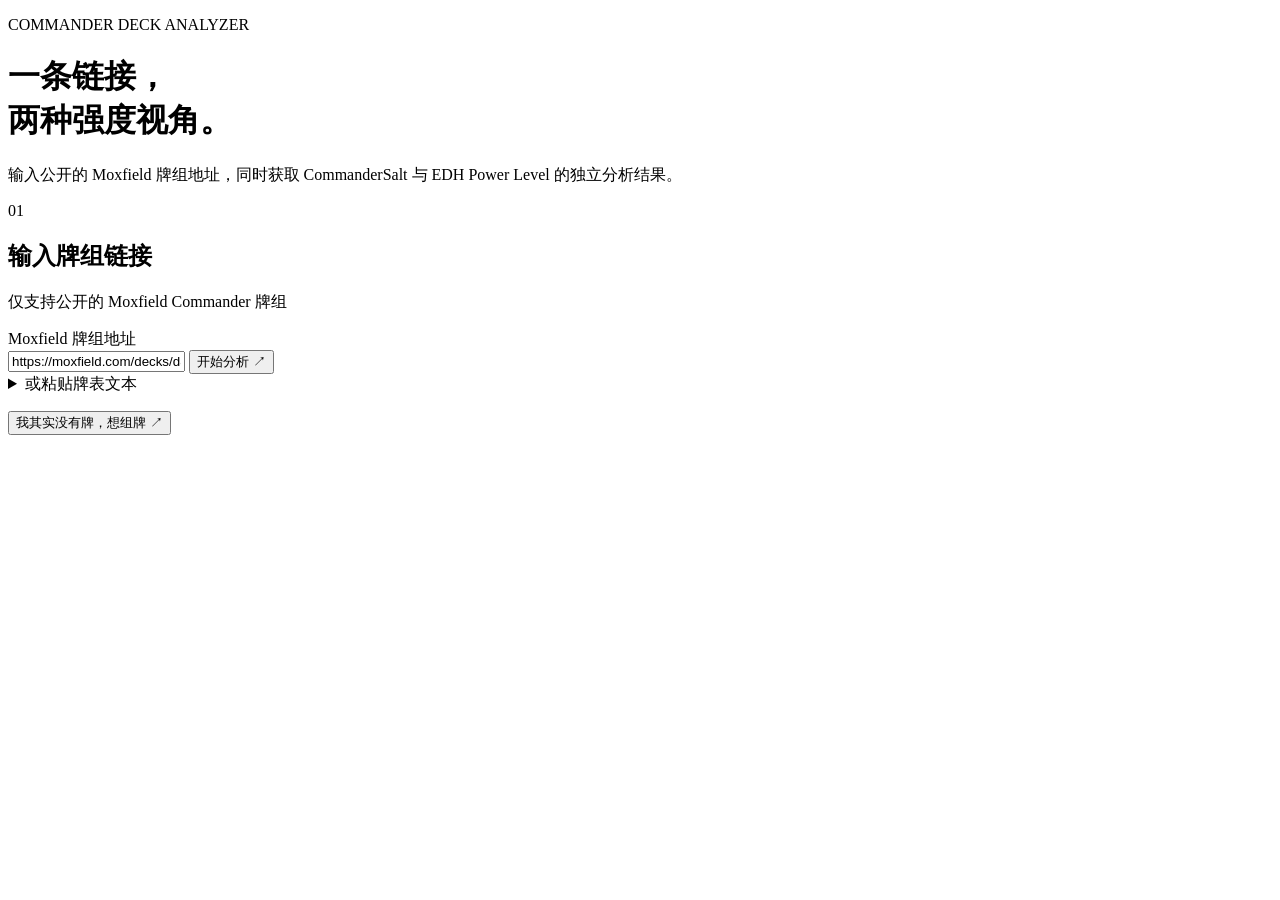
==== cmd/server/web/index.html @ d0fb3451 "主将输入框补全：Scryfall autocomplete + 合法主将过滤 + 端口残留修正" ====
<!doctype html>
<html lang="zh-CN">
<head>
  <meta charset="utf-8">
  <meta name="viewport" content="width=device-width, initial-scale=1">
  <meta name="description" content="同时查询 CommanderSalt 与 EDH Power Level 的 Commander 牌组评分。">
  <title>Commander Power Check</title>
  <link rel="stylesheet" href="/styles.css">
</head>
<body>
  <main class="shell">
    <header class="hero">
      <p class="eyebrow">COMMANDER DECK ANALYZER</p>
      <h1>一条链接，<br><span>两种强度视角。</span></h1>
      <p class="intro">输入公开的 Moxfield 牌组地址，同时获取 CommanderSalt 与 EDH Power Level 的独立分析结果。</p>
    </header>

    <section class="search-panel" aria-labelledby="search-title">
      <div class="panel-heading">
        <span class="step">01</span>
        <div>
          <h2 id="search-title">输入牌组链接</h2>
          <p>仅支持公开的 Moxfield Commander 牌组</p>
        </div>
      </div>
      <form id="analyze-form" novalidate>
        <label class="sr-only" for="deck-url">Moxfield 牌组地址</label>
        <div class="input-row">
          <input id="deck-url" name="url" type="url" autocomplete="url" spellcheck="false"
            placeholder="https://moxfield.com/decks/…"
            value="https://moxfield.com/decks/d8xoDMBAcUOKmd8VjkU66w">
          <button id="submit-button" type="submit">
            <span class="button-label">开始分析</span>
            <span class="button-arrow" aria-hidden="true">↗</span>
          </button>
        </div>
        <details class="decklist-input-panel">
          <summary>或粘贴牌表文本</summary>
          <label for="decklist-input">牌表必须包含 Commander 和 Deck 标题</label>
          <textarea id="decklist-input" rows="10" placeholder="Commander&#10;1 Ria Ivor, Bane of Bladehold&#10;&#10;Deck&#10;1 Sol Ring"></textarea>
          <p>填写文本时将优先使用文本作为分析牌表。</p>
        </details>
        <p id="form-message" class="form-message" role="alert"></p>
      </form>
      <div class="build-entry">
        <button id="build-entry-button" class="ghost-button" type="button">我其实没有牌，想组牌 ↗</button>
      </div>
    </section>

    <section id="builder" class="builder" hidden aria-live="polite">
      <div class="builder-head">
        <div><p class="eyebrow">DECK BUILDER</p><h2>从一张主将开始组牌</h2><p class="section-note">输入主将名称，逐轮选择与它相性的牌，直到组满 100 张。</p></div>
        <button id="builder-close" class="ghost-button" type="button">返回分析</button>
      </div>
      <div class="builder-commander-row">
        <div class="builder-commander-field">
          <input id="builder-commander" type="text" placeholder="输入主将名称，例如 Ria Ivor, Bane of Bladehold" autocomplete="off" spellcheck="false">
          <ul id="builder-commander-suggestions" class="builder-commander-suggestions" hidden></ul>
        </div>
        <button id="builder-start" class="ghost-button" type="button">开始</button>
      </div>
      <p id="builder-message" class="form-message" role="alert"></p>
      <div id="builder-workflow" class="builder-workflow" hidden>
        <div class="builder-main">
          <div id="builder-candidates" class="builder-candidates"></div>
          <div id="builder-lands-panel" class="builder-lands-panel" hidden>
            <div class="builder-lands-head">
              <strong>一键出地</strong>
              <button id="builder-lands-close" class="ghost-button" type="button">关闭</button>
            </div>
            <div id="builder-lands-grid" class="builder-lands-grid"></div>
          </div>
          <div class="builder-actions">
            <button id="builder-skip" class="ghost-button" type="button">换一批</button>
            <button id="builder-lands" class="ghost-button" type="button">一键出地</button>
            <span class="builder-basics">
              <span class="builder-basics-label">快速加基本地：</span>
              <button type="button" data-basic="Plains">白</button>
              <button type="button" data-basic="Island">蓝</button>
              <button type="button" data-basic="Swamp">黑</button>
              <button type="button" data-basic="Mountain">红</button>
              <button type="button" data-basic="Forest">绿</button>
            </span>
          </div>
        </div>
        <aside id="builder-sidebar" class="builder-sidebar"></aside>
      </div>
      <div id="builder-complete" class="builder-complete" hidden>
        <div class="builder-complete-head"><p class="eyebrow">DECK COMPLETE</p><h3>牌组已组满 100 张</h3><p class="section-note">现在可以导出牌表，或直接把它送去完整分析。</p></div>
        <div class="builder-complete-actions">
          <button id="builder-export" class="ghost-button" type="button">导出牌表</button>
          <button id="builder-analyze" class="primary-button" type="button">送去完整分析</button>
        </div>
      </div>
    </section>

    <section id="loading" class="loading" hidden aria-live="polite">
      <div class="loader"></div>
      <div><strong>正在分析牌组</strong><span>EDH Power Level 可能需要约一分钟</span></div>
    </section>

    <section id="results" class="results" hidden aria-live="polite">
      <div class="deck-strip">
        <div>
          <p class="eyebrow">ANALYSIS COMPLETE</p>
          <h2 id="deck-name">—</h2>
          <p id="deck-meta">—</p>
        </div>
        <button id="retry-button" class="ghost-button" type="button">重新分析</button>
      </div>
      <div id="warning" class="warning" hidden></div>
      <div class="result-grid">
        <article class="result-card salt-card">
          <div class="card-topline"><span>COMMANDERSALT</span><span id="salt-status" class="status">等待</span></div>
          <div id="salt-content" class="card-content"></div>
          <a class="provider-link" href="https://www.commandersalt.com/" target="_blank" rel="noopener noreferrer">
            前往 CommanderSalt <span aria-hidden="true">↗</span>
          </a>
        </article>
        <article class="result-card edh-card">
          <div class="card-topline"><span>EDH POWER LEVEL</span><span id="edh-status" class="status">等待</span></div>
          <div id="edh-content" class="card-content"></div>
          <a class="provider-link" href="https://edhpowerlevel.com/" target="_blank" rel="noopener noreferrer">
            前往 EDH Power Level <span aria-hidden="true">↗</span>
          </a>
        </article>
      </div>
      <section id="manabase-section" class="catalog-section" hidden>
        <div class="section-heading"><div><p class="eyebrow">MANABASE</p><h2>法术力基础</h2><p class="section-note">基于 Frank Karsten 的地张数回归与条件超几何模型。</p></div></div>
        <div id="manabase-content" class="manabase-content"></div>
      </section>
      <section id="construction-section" class="catalog-section" hidden>
        <div class="section-heading"><div><p class="eyebrow">DECK CONSTRUCTION</p><h2>构筑概览</h2><p class="section-note">分类允许重叠；计划相关为启发式判断。</p></div></div>
        <div id="construction-metrics" class="construction-grid"></div>
      </section>
      <section id="combo-section" class="catalog-section" hidden>
        <div class="section-heading"><div><p class="eyebrow">RELATED CARDS</p><h2>关联卡牌与组合</h2></div></div>
        <div id="combo-list" class="combo-list"></div>
      </section>
      <section id="recommendation-section" class="catalog-section" hidden>
        <div class="section-heading"><div><p class="eyebrow">CONSTRUCTION RECOMMENDATIONS</p><h2>构筑缺口推荐</h2><p id="recommendation-keywords" class="section-note"></p></div></div>
        <div id="recommendation-list" class="recommendation-grid"></div>
      </section>
      <section id="decklist-section" class="catalog-section" hidden>
        <div class="section-heading"><div><p class="eyebrow">FULL DECK</p><h2>完整牌表</h2></div><div class="deck-actions"><button id="copy-decklist" class="ghost-button" type="button">复制牌表</button><button id="decklist-toggle" class="ghost-button" type="button">展开牌表</button></div></div>
        <div id="editor-toolbar" class="editor-toolbar">
          <div class="editor-add-row">
            <input id="editor-add-card" type="text" placeholder="添加卡牌（输入名称）" autocomplete="off" spellcheck="false">
            <button id="editor-add-submit" class="ghost-button" type="button">添加</button>
          </div>
          <div class="editor-actions">
            <button id="editor-undo" class="ghost-button" type="button" disabled>撤销</button>
            <button id="editor-redo" class="ghost-button" type="button" disabled>重做</button>
            <button id="editor-save-version" class="ghost-button" type="button">保存版本</button>
            <button id="editor-export" class="ghost-button" type="button">导出牌表</button>
            <button id="editor-versions-toggle" class="ghost-button" type="button">版本</button>
          </div>
        </div>
        <p id="editor-dirty-note" class="editor-dirty-note" hidden>当前牌表有未重新分析的本地修改；构筑指标与评分仍基于上次分析。</p>
        <div id="editor-versions-panel" class="editor-versions-panel" hidden>
          <div class="editor-versions-heading"><strong>已保存版本</strong><button id="editor-versions-close" class="ghost-button" type="button">关闭</button></div>
          <div id="editor-versions-list" class="editor-versions-list"></div>
        </div>
        <div id="deck-card-list" class="deck-card-list collapsed"></div>
      </section>
      <p class="disclaimer">两个网站使用不同评分模型，结果应分别理解，不计算平均值。卡牌数据由 Scryfall 提供，组合数据由 Commander Spellbook 提供。</p>
    </section>
  </main>
  <div id="swap-modal" class="swap-modal" hidden>
    <div class="swap-backdrop" data-swap-close></div>
    <section class="swap-panel" role="dialog" aria-modal="true" aria-labelledby="swap-title">
      <div class="swap-panel-head"><div><p class="eyebrow">SINGLE CARD SWAP</p><h2 id="swap-title">单卡替换预览</h2><p>仅预览，不会修改 Moxfield 或保存到服务器。</p></div><button id="swap-close" class="ghost-button" type="button">关闭</button></div>
      <div class="swap-choice"><span>加入</span><strong id="swap-add-name"></strong></div>
      <label class="swap-search-label">筛选要移除的 Mainboard 卡牌<input id="swap-search" type="search" placeholder="输入卡牌名称"></label>
      <div id="swap-remove-list" class="swap-remove-list"></div>
      <p id="swap-message" class="swap-message" role="alert"></p>
      <button id="swap-submit" class="primary-button" type="button" disabled>比较替换</button>
      <div id="swap-result" class="swap-result" hidden></div>
    </section>
  </div>
  <div id="card-preview" class="card-preview" role="tooltip" hidden>
    <img id="card-preview-image" alt="">
    <span id="card-preview-name"></span>
  </div>
  <script src="/app.js" defer></script>
  <script>document.querySelector('#editor-versions-close').addEventListener('click', () => { document.querySelector('#editor-versions-panel').hidden = true; });</script>
</body>
</html>
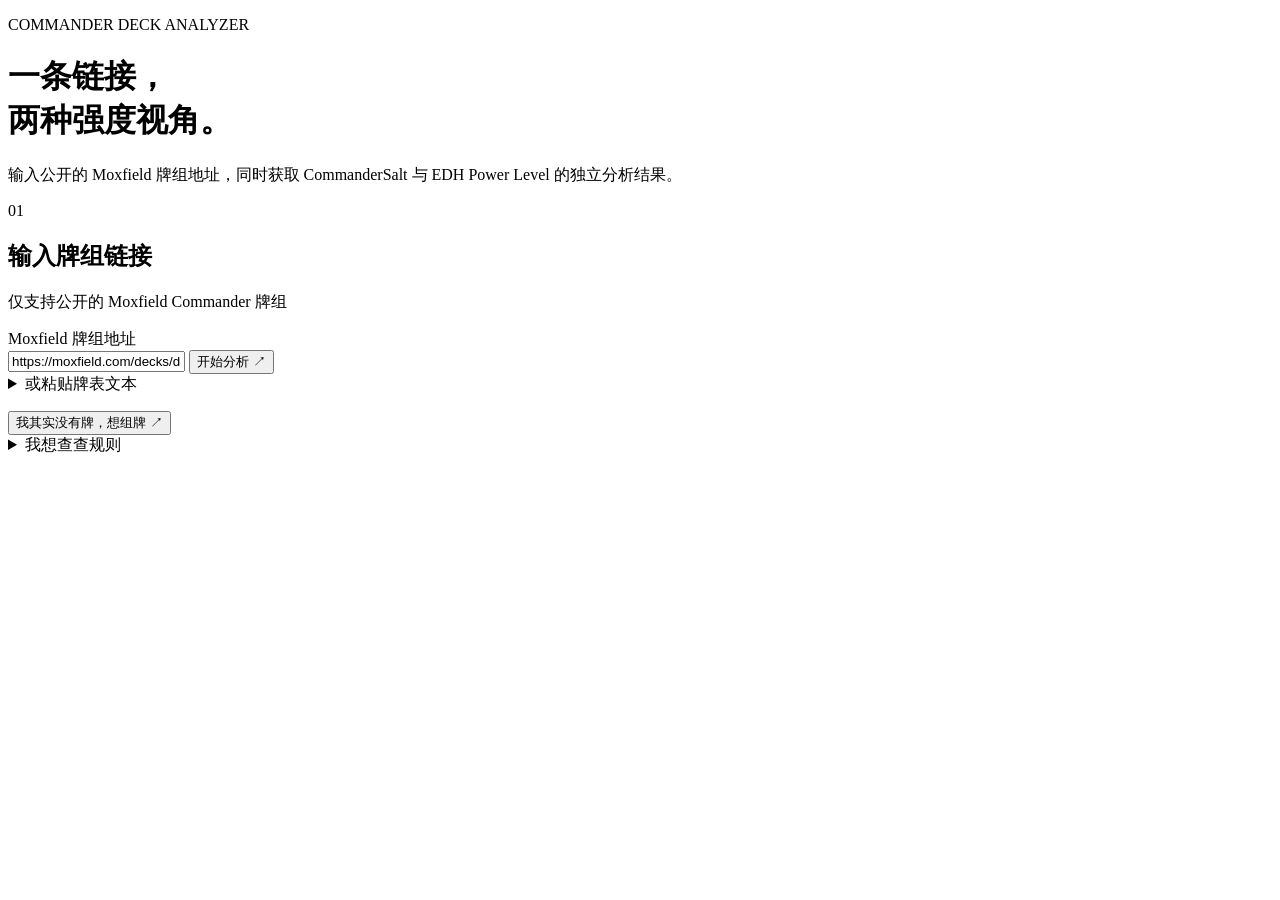
==== commit e72a359e: "组牌器：随机主将（冷门反偏）、partner 双主将、缩略图与主将框；修复两处布局 - 新增 POST /api/v1/random-commander（按 EDHREC 热门度反偏加权抽取，冷门优先" ====
--- a/cmd/server/web/index.html
+++ b/cmd/server/web/index.html
@@ -44,6 +44,13 @@
       </form>
       <div class="build-entry">
         <button id="build-entry-button" class="ghost-button" type="button">我其实没有牌，想组牌 ↗</button>
+        <details class="rules-links-panel">
+          <summary>我想查查规则</summary>
+          <ul>
+            <li><a href="https://mtgch.com/cr" target="_blank" rel="noopener noreferrer">大学院废墟（mtgch.com/cr）</a></li>
+            <li><a href="https://www.cranial-insertion.com/" target="_blank" rel="noopener noreferrer">颅内植入（cranial-insertion.com）</a></li>
+          </ul>
+        </details>
       </div>
     </section>
 
@@ -57,22 +64,25 @@
           <input id="builder-commander" type="text" placeholder="输入主将名称，例如 Ria Ivor, Bane of Bladehold" autocomplete="off" spellcheck="false">
           <ul id="builder-commander-suggestions" class="builder-commander-suggestions" hidden></ul>
         </div>
+        <button id="builder-random" class="ghost-button" type="button">随机抽主将</button>
         <button id="builder-start" class="ghost-button" type="button">开始</button>
+      </div>
+      <div id="builder-commander-preview" class="builder-commander-preview" hidden></div>
+      <div id="builder-partner-row" class="builder-partner-row" hidden>
+        <div class="builder-commander-field">
+          <input id="builder-partner" type="text" placeholder="输入搭档主将名称（Partner / Friends Forever / 选择身世）" autocomplete="off" spellcheck="false">
+          <ul id="builder-partner-suggestions" class="builder-commander-suggestions" hidden></ul>
+        </div>
+        <button id="builder-partner-add" class="ghost-button" type="button">添加搭档</button>
       </div>
       <p id="builder-message" class="form-message" role="alert"></p>
       <div id="builder-workflow" class="builder-workflow" hidden>
         <div class="builder-main">
           <div id="builder-candidates" class="builder-candidates"></div>
-          <div id="builder-lands-panel" class="builder-lands-panel" hidden>
-            <div class="builder-lands-head">
-              <strong>一键出地</strong>
-              <button id="builder-lands-close" class="ghost-button" type="button">关闭</button>
-            </div>
-            <div id="builder-lands-grid" class="builder-lands-grid"></div>
-          </div>
           <div class="builder-actions">
             <button id="builder-skip" class="ghost-button" type="button">换一批</button>
             <button id="builder-lands" class="ghost-button" type="button">一键出地</button>
+            <button id="builder-staples" class="ghost-button" type="button">常见单卡</button>
             <span class="builder-basics">
               <span class="builder-basics-label">快速加基本地：</span>
               <button type="button" data-basic="Plains">白</button>
@@ -80,7 +90,22 @@
               <button type="button" data-basic="Swamp">黑</button>
               <button type="button" data-basic="Mountain">红</button>
               <button type="button" data-basic="Forest">绿</button>
+              <button type="button" data-basic="Wastes">片</button>
             </span>
+          </div>
+          <div id="builder-lands-panel" class="builder-lands-panel" hidden>
+            <div class="builder-lands-head">
+              <strong>一键出地</strong>
+            </div>
+            <div id="builder-lands-grid" class="builder-lands-grid"></div>
+            <div id="builder-lands-result" class="builder-lands-result"></div>
+          </div>
+          <div id="builder-staples-panel" class="builder-staples-panel" hidden>
+            <div class="builder-lands-head">
+              <strong>常见单卡</strong>
+            </div>
+            <div id="builder-staples-categories" class="builder-lands-grid"></div>
+            <div id="builder-staples-result" class="builder-lands-result"></div>
           </div>
         </div>
         <aside id="builder-sidebar" class="builder-sidebar"></aside>
@@ -110,15 +135,15 @@
       </div>
       <div id="warning" class="warning" hidden></div>
       <div class="result-grid">
-        <article class="result-card salt-card">
-          <div class="card-topline"><span>COMMANDERSALT</span><span id="salt-status" class="status">等待</span></div>
+        <article class="result-card salt-card" data-collapsible>
+          <button type="button" class="card-topline" data-card-toggle aria-expanded="true"><span>COMMANDERSALT</span><span id="salt-status" class="status">等待</span></button>
           <div id="salt-content" class="card-content"></div>
           <a class="provider-link" href="https://www.commandersalt.com/" target="_blank" rel="noopener noreferrer">
             前往 CommanderSalt <span aria-hidden="true">↗</span>
           </a>
         </article>
-        <article class="result-card edh-card">
-          <div class="card-topline"><span>EDH POWER LEVEL</span><span id="edh-status" class="status">等待</span></div>
+        <article class="result-card edh-card" data-collapsible>
+          <button type="button" class="card-topline" data-card-toggle aria-expanded="true"><span>EDH POWER LEVEL</span><span id="edh-status" class="status">等待</span></button>
           <div id="edh-content" class="card-content"></div>
           <a class="provider-link" href="https://edhpowerlevel.com/" target="_blank" rel="noopener noreferrer">
             前往 EDH Power Level <span aria-hidden="true">↗</span>
@@ -126,26 +151,29 @@
         </article>
       </div>
       <section id="manabase-section" class="catalog-section" hidden>
-        <div class="section-heading"><div><p class="eyebrow">MANABASE</p><h2>法术力基础</h2><p class="section-note">基于 Frank Karsten 的地张数回归与条件超几何模型。</p></div></div>
+        <div class="section-heading toggleable" data-section-toggle data-section="manabase-section" aria-expanded="true" role="button" tabindex="0"><div><p class="eyebrow">MANABASE</p><h2>法术力基础</h2><p class="section-note">基于 Frank Karsten 的地张数回归与条件超几何模型。</p></div><button type="button" class="section-heading-toggle">收起</button></div>
         <div id="manabase-content" class="manabase-content"></div>
       </section>
       <section id="construction-section" class="catalog-section" hidden>
-        <div class="section-heading"><div><p class="eyebrow">DECK CONSTRUCTION</p><h2>构筑概览</h2><p class="section-note">分类允许重叠；计划相关为启发式判断。</p></div></div>
+        <div class="section-heading toggleable" data-section-toggle data-section="construction-section" aria-expanded="true" role="button" tabindex="0"><div><p class="eyebrow">DECK CONSTRUCTION</p><h2>构筑概览</h2><p class="section-note">分类允许重叠；计划相关为启发式判断。</p></div><button type="button" class="section-heading-toggle">收起</button></div>
         <div id="construction-metrics" class="construction-grid"></div>
       </section>
       <section id="combo-section" class="catalog-section" hidden>
-        <div class="section-heading"><div><p class="eyebrow">RELATED CARDS</p><h2>关联卡牌与组合</h2></div></div>
+        <div class="section-heading toggleable" data-section-toggle data-section="combo-section" aria-expanded="true" role="button" tabindex="0"><div><p class="eyebrow">RELATED CARDS</p><h2>关联卡牌与组合</h2></div><button type="button" class="section-heading-toggle">收起</button></div>
         <div id="combo-list" class="combo-list"></div>
       </section>
       <section id="recommendation-section" class="catalog-section" hidden>
-        <div class="section-heading"><div><p class="eyebrow">CONSTRUCTION RECOMMENDATIONS</p><h2>构筑缺口推荐</h2><p id="recommendation-keywords" class="section-note"></p></div></div>
+        <div class="section-heading toggleable" data-section-toggle data-section="recommendation-section" aria-expanded="true" role="button" tabindex="0"><div><p class="eyebrow">CONSTRUCTION RECOMMENDATIONS</p><h2>构筑缺口推荐</h2><p id="recommendation-keywords" class="section-note"></p></div><button type="button" class="section-heading-toggle">收起</button></div>
         <div id="recommendation-list" class="recommendation-grid"></div>
       </section>
       <section id="decklist-section" class="catalog-section" hidden>
-        <div class="section-heading"><div><p class="eyebrow">FULL DECK</p><h2>完整牌表</h2></div><div class="deck-actions"><button id="copy-decklist" class="ghost-button" type="button">复制牌表</button><button id="decklist-toggle" class="ghost-button" type="button">展开牌表</button></div></div>
+        <div class="section-heading toggleable" data-section-toggle data-section="decklist-section" aria-expanded="true" role="button" tabindex="0"><div><p class="eyebrow">FULL DECK</p><h2>完整牌表</h2></div><div class="deck-actions" data-section-actions><button id="copy-decklist" class="ghost-button" type="button">复制牌表</button><button id="decklist-toggle" class="ghost-button" type="button">展开牌表</button><button type="button" class="section-heading-toggle">收起</button></div></div>
         <div id="editor-toolbar" class="editor-toolbar">
           <div class="editor-add-row">
-            <input id="editor-add-card" type="text" placeholder="添加卡牌（输入名称）" autocomplete="off" spellcheck="false">
+            <div class="editor-add-field">
+              <input id="editor-add-card" type="text" placeholder="添加卡牌（输入名称）" autocomplete="off" spellcheck="false">
+              <ul id="editor-add-suggestions" class="editor-add-suggestions" hidden></ul>
+            </div>
             <button id="editor-add-submit" class="ghost-button" type="button">添加</button>
           </div>
           <div class="editor-actions">
@@ -181,6 +209,7 @@
   <div id="card-preview" class="card-preview" role="tooltip" hidden>
     <img id="card-preview-image" alt="">
     <span id="card-preview-name"></span>
+    <span id="card-preview-oracle"></span>
   </div>
   <script src="/app.js" defer></script>
   <script>document.querySelector('#editor-versions-close').addEventListener('click', () => { document.querySelector('#editor-versions-panel').hidden = true; });</script>
